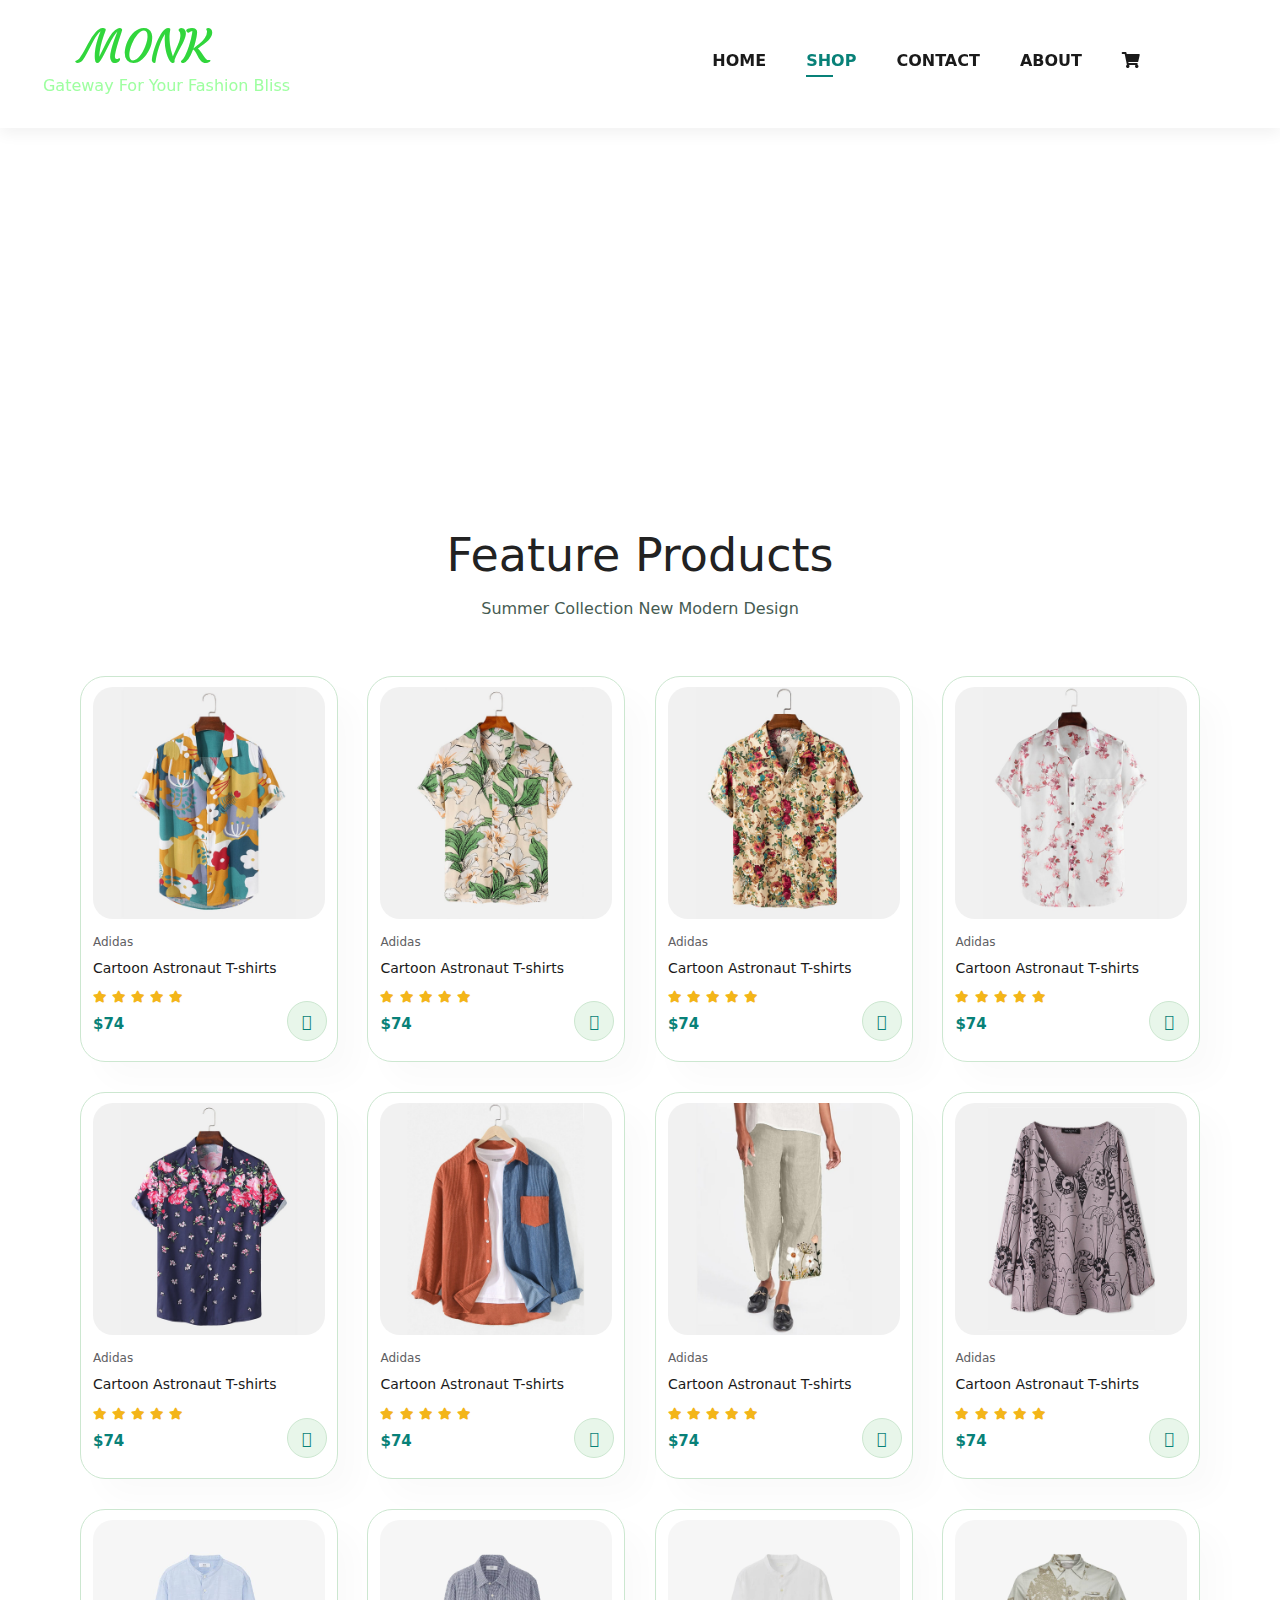
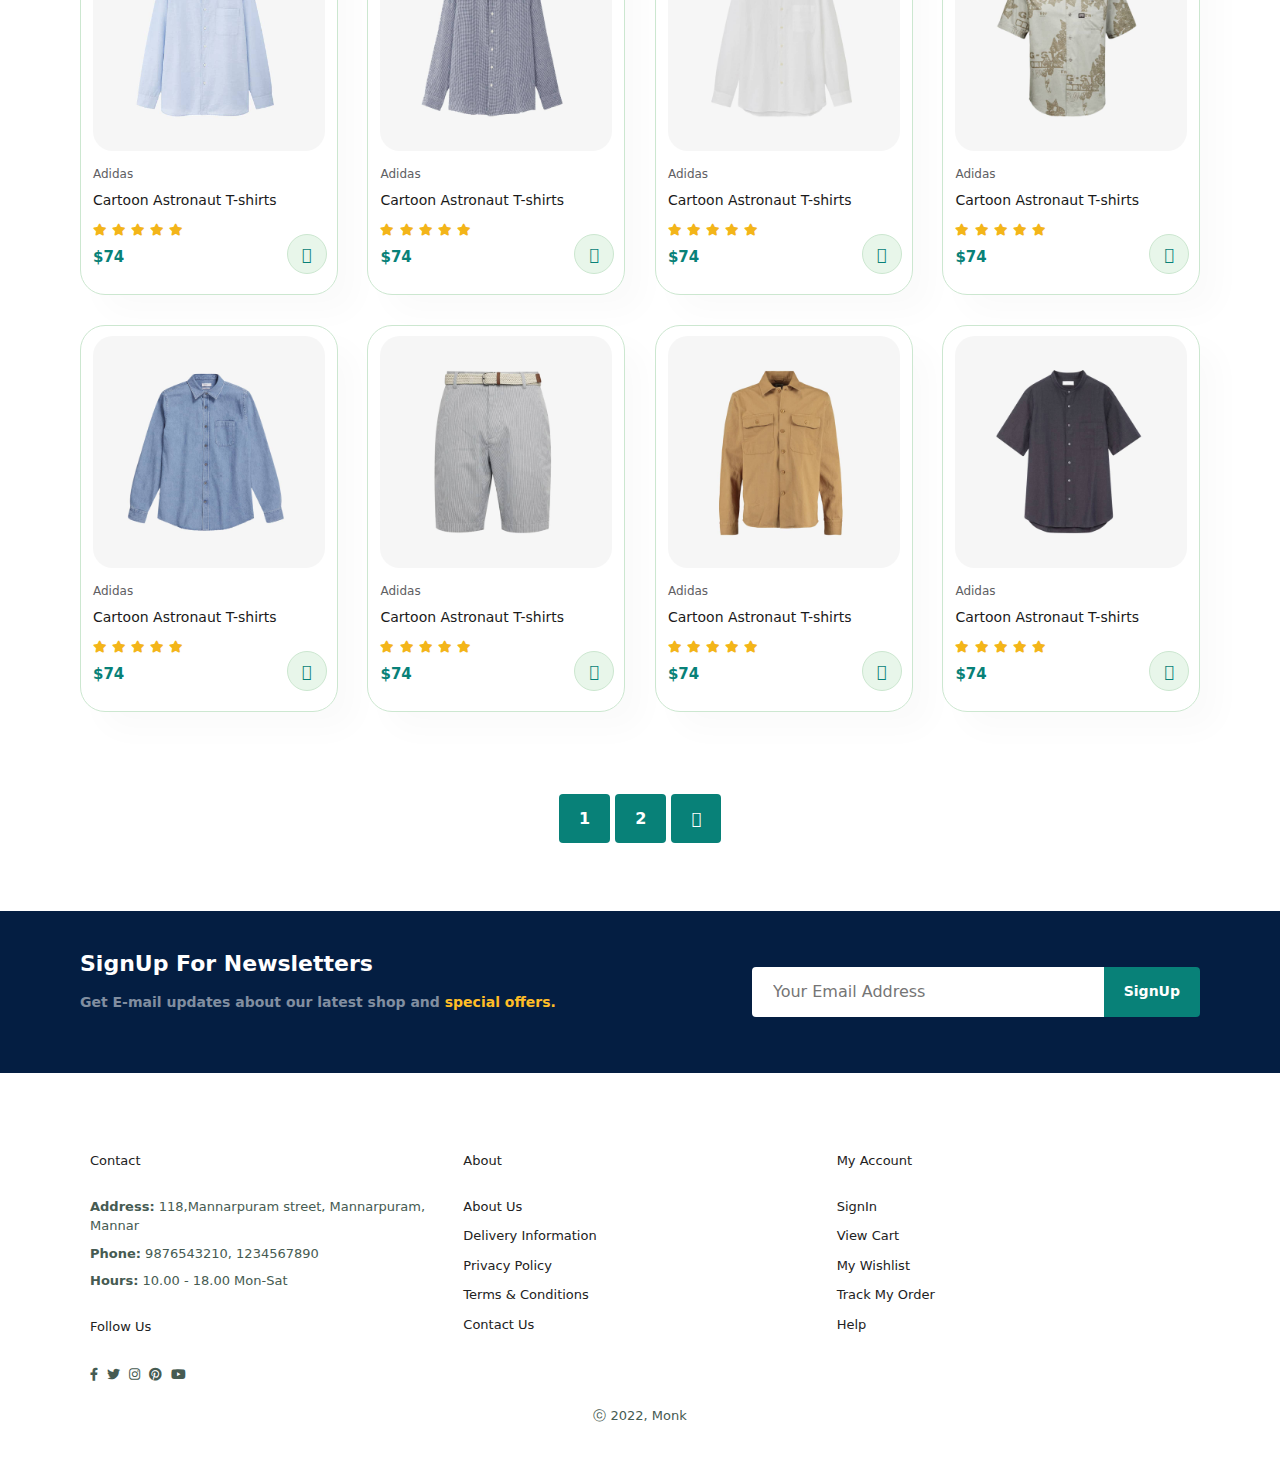
==== shop.html @ 442d3b22 "Monk FIles" ====
<!DOCTYPE html>
<html lang="en">
<head>
    <meta charset="UTF-8">
    <meta name="viewport" content="width=device-width, initial-scale=1.0">
    <title>Shop Page - Monk</title>
    <link rel="stylesheet" href="BOOTSTRAP/bootstrap-5.2.1-dist/css/bootstrap.min.css.css">
    <link rel="stylesheet" href="CSS/styles.css">
    <link rel="stylesheet" href="https://pro.fontawesome.com/releases/v5.10.0/css/all.css">
</head>
<body>
    <section id="header">
        <div class="log">
            <a href="#"><h2 class="logo">MONK</h2></a>
            <p>Gateway For Your Fashion Bliss</p>    
        </div>
        <div>
            <ul id="navbar">
                <li><a href="index.html">HOME</a></li>
                <li><a class="active" href="shop.html">SHOP</a></li>
                <li><a href="contact.html">CONTACT</a></li>
                <li><a href="aboutus.html">ABOUT</a></li>
                <li id="shoppingbag"><a href="cart.html"><i class="fas fa-shopping-cart"></i></a></li>
                <li><a href="#" id="close"><i class="far fa-times"></i></a></li>
            </ul>
        </div>
        <div id="mobile">
            <a href="#"><i class="far fa-shopping-bag"></i></a>
            <i id="bar" class="fas fa-outdent"></i>
        </div>
    </section>

    <section id="page-header">
        <h2>#stayhome</h2>
        <p>save more with coupon & up to 70% off! </p>
    </section>

    <section id="product1" class="section-p1">
        <h2>Feature Products</h2>
        <p>Summer Collection New Modern Design</p>
        <div class="pro-container">
            <div class="pro" onclick="window.location.href='sproduct.html';">
                <img src="IMG/products/f1.jpg" alt="PRODUCT1">
                <div class="des">
                    <span>Adidas</span>
                    <h5>Cartoon Astronaut T-shirts</h5>
                    <div class="star">
                        <i class="fas fa-star"></i>
                        <i class="fas fa-star"></i>
                        <i class="fas fa-star"></i>
                        <i class="fas fa-star"></i>
                        <i class="fas fa-star"></i>
                    </div>
                    <h4>$74</h4>
                </div>
                <a href="#"><i class="fal fa-shopping-cart cart"></i></a>
            </div>
            <div class="pro">
                <img src="IMG/products/f2.jpg" alt="PRODUCT2">
                <div class="des">
                    <span>Adidas</span>
                    <h5>Cartoon Astronaut T-shirts</h5>
                    <div class="star">
                        <i class="fas fa-star"></i>
                        <i class="fas fa-star"></i>
                        <i class="fas fa-star"></i>
                        <i class="fas fa-star"></i>
                        <i class="fas fa-star"></i>
                    </div>
                    <h4>$74</h4>
                </div>
                <a href="#"><i class="fal fa-shopping-cart cart"></i></a>
            </div>
            <div class="pro">
                <img src="IMG/products/f3.jpg" alt="PRODUCT3">
                <div class="des">
                    <span>Adidas</span>
                    <h5>Cartoon Astronaut T-shirts</h5>
                    <div class="star">
                        <i class="fas fa-star"></i>
                        <i class="fas fa-star"></i>
                        <i class="fas fa-star"></i>
                        <i class="fas fa-star"></i>
                        <i class="fas fa-star"></i>
                    </div>
                    <h4>$74</h4>
                </div>
                <a href="#"><i class="fal fa-shopping-cart cart"></i></a>
            </div>
            <div class="pro">
                <img src="IMG/products/f4.jpg" alt="PRODUCT4">
                <div class="des">
                    <span>Adidas</span>
                    <h5>Cartoon Astronaut T-shirts</h5>
                    <div class="star">
                        <i class="fas fa-star"></i>
                        <i class="fas fa-star"></i>
                        <i class="fas fa-star"></i>
                        <i class="fas fa-star"></i>
                        <i class="fas fa-star"></i>
                    </div>
                    <h4>$74</h4>
                </div>
                <a href="#"><i class="fal fa-shopping-cart cart"></i></a>
            </div>
            <div class="pro">
                <img src="IMG/products/f5.jpg" alt="PRODUCT5">
                <div class="des">
                    <span>Adidas</span>
                    <h5>Cartoon Astronaut T-shirts</h5>
                    <div class="star">
                        <i class="fas fa-star"></i>
                        <i class="fas fa-star"></i>
                        <i class="fas fa-star"></i>
                        <i class="fas fa-star"></i>
                        <i class="fas fa-star"></i>
                    </div>
                    <h4>$74</h4>
                </div>
                <a href="#"><i class="fal fa-shopping-cart cart"></i></a>
            </div>
            <div class="pro">
                <img src="IMG/products/f6.jpg" alt="PRODUCT6">
                <div class="des">
                    <span>Adidas</span>
                    <h5>Cartoon Astronaut T-shirts</h5>
                    <div class="star">
                        <i class="fas fa-star"></i>
                        <i class="fas fa-star"></i>
                        <i class="fas fa-star"></i>
                        <i class="fas fa-star"></i>
                        <i class="fas fa-star"></i>
                    </div>
                    <h4>$74</h4>
                </div>
                <a href="#"><i class="fal fa-shopping-cart cart"></i></a>
            </div>
            <div class="pro">
                <img src="IMG/products/f7.jpg" alt="PRODUCT7">
                <div class="des">
                    <span>Adidas</span>
                    <h5>Cartoon Astronaut T-shirts</h5>
                    <div class="star">
                        <i class="fas fa-star"></i>
                        <i class="fas fa-star"></i>
                        <i class="fas fa-star"></i>
                        <i class="fas fa-star"></i>
                        <i class="fas fa-star"></i>
                    </div>
                    <h4>$74</h4>
                </div>
                <a href="#"><i class="fal fa-shopping-cart cart"></i></a>
            </div>
            <div class="pro">
                <img src="IMG/products/f8.jpg" alt="PRODUCT8">
                <div class="des">
                    <span>Adidas</span>
                    <h5>Cartoon Astronaut T-shirts</h5>
                    <div class="star">
                        <i class="fas fa-star"></i>
                        <i class="fas fa-star"></i>
                        <i class="fas fa-star"></i>
                        <i class="fas fa-star"></i>
                        <i class="fas fa-star"></i>
                    </div>
                    <h4>$74</h4>
                </div>
                <a href="#"><i class="fal fa-shopping-cart cart"></i></a>
            </div>
            <div class="pro">
                <img src="IMG/products/n1.jpg" alt="PRODUCT1">
                <div class="des">
                    <span>Adidas</span>
                    <h5>Cartoon Astronaut T-shirts</h5>
                    <div class="star">
                        <i class="fas fa-star"></i>
                        <i class="fas fa-star"></i>
                        <i class="fas fa-star"></i>
                        <i class="fas fa-star"></i>
                        <i class="fas fa-star"></i>
                    </div>
                    <h4>$74</h4>
                </div>
                <a href="#"><i class="fal fa-shopping-cart cart"></i></a>
            </div>
            <div class="pro">
                <img src="IMG/products/n2.jpg" alt="PRODUCT2">
                <div class="des">
                    <span>Adidas</span>
                    <h5>Cartoon Astronaut T-shirts</h5>
                    <div class="star">
                        <i class="fas fa-star"></i>
                        <i class="fas fa-star"></i>
                        <i class="fas fa-star"></i>
                        <i class="fas fa-star"></i>
                        <i class="fas fa-star"></i>
                    </div>
                    <h4>$74</h4>
                </div>
                <a href="#"><i class="fal fa-shopping-cart cart"></i></a>
            </div>
            <div class="pro">
                <img src="IMG/products/n3.jpg" alt="PRODUCT3">
                <div class="des">
                    <span>Adidas</span>
                    <h5>Cartoon Astronaut T-shirts</h5>
                    <div class="star">
                        <i class="fas fa-star"></i>
                        <i class="fas fa-star"></i>
                        <i class="fas fa-star"></i>
                        <i class="fas fa-star"></i>
                        <i class="fas fa-star"></i>
                    </div>
                    <h4>$74</h4>
                </div>
                <a href="#"><i class="fal fa-shopping-cart cart"></i></a>
            </div>
            <div class="pro">
                <img src="IMG/products/n4.jpg" alt="PRODUCT4">
                <div class="des">
                    <span>Adidas</span>
                    <h5>Cartoon Astronaut T-shirts</h5>
                    <div class="star">
                        <i class="fas fa-star"></i>
                        <i class="fas fa-star"></i>
                        <i class="fas fa-star"></i>
                        <i class="fas fa-star"></i>
                        <i class="fas fa-star"></i>
                    </div>
                    <h4>$74</h4>
                </div>
                <a href="#"><i class="fal fa-shopping-cart cart"></i></a>
            </div>
            <div class="pro">
                <img src="IMG/products/n5.jpg" alt="PRODUCT5">
                <div class="des">
                    <span>Adidas</span>
                    <h5>Cartoon Astronaut T-shirts</h5>
                    <div class="star">
                        <i class="fas fa-star"></i>
                        <i class="fas fa-star"></i>
                        <i class="fas fa-star"></i>
                        <i class="fas fa-star"></i>
                        <i class="fas fa-star"></i>
                    </div>
                    <h4>$74</h4>
                </div>
                <a href="#"><i class="fal fa-shopping-cart cart"></i></a>
            </div>
            <div class="pro">
                <img src="IMG/products/n6.jpg" alt="PRODUCT6">
                <div class="des">
                    <span>Adidas</span>
                    <h5>Cartoon Astronaut T-shirts</h5>
                    <div class="star">
                        <i class="fas fa-star"></i>
                        <i class="fas fa-star"></i>
                        <i class="fas fa-star"></i>
                        <i class="fas fa-star"></i>
                        <i class="fas fa-star"></i>
                    </div>
                    <h4>$74</h4>
                </div>
                <a href="#"><i class="fal fa-shopping-cart cart"></i></a>
            </div>
            <div class="pro">
                <img src="IMG/products/n7.jpg" alt="PRODUCT7">
                <div class="des">
                    <span>Adidas</span>
                    <h5>Cartoon Astronaut T-shirts</h5>
                    <div class="star">
                        <i class="fas fa-star"></i>
                        <i class="fas fa-star"></i>
                        <i class="fas fa-star"></i>
                        <i class="fas fa-star"></i>
                        <i class="fas fa-star"></i>
                    </div>
                    <h4>$74</h4>
                </div>
                <a href="#"><i class="fal fa-shopping-cart cart"></i></a>
            </div>
            <div class="pro">
                <img src="IMG/products/n8.jpg" alt="PRODUCT8">
                <div class="des">
                    <span>Adidas</span>
                    <h5>Cartoon Astronaut T-shirts</h5>
                    <div class="star">
                        <i class="fas fa-star"></i>
                        <i class="fas fa-star"></i>
                        <i class="fas fa-star"></i>
                        <i class="fas fa-star"></i>
                        <i class="fas fa-star"></i>
                    </div>
                    <h4>$74</h4>
                </div>
                <a href="#"><i class="fal fa-shopping-cart cart"></i></a>
            </div>
        </div>
    </section>

    <section id="pagination" class="section-p1">
        <a href="#">1</a>
        <a href="#">2</a>
        <a href="#"><i class="fal fa-long-arrow-alt-right"></i></a>
    </section>


    <section id="newsletter" class="section-p1 section-m1">
        <div class="newstext">
            <h4>SignUp For Newsletters</h4>
            <p>Get E-mail updates about our latest shop and <span>special offers.</span></p>
        </div>
        <div class="form">
            <input type="text" name="" id="" placeholder="Your Email Address">
            <button class="normal">SignUp</button>
        </div>
    </section>

    <footer class="section-p1">
        <div class="col">
            <h4>Contact</h4>
            <p><b>Address:</b> 118,Mannarpuram street, Mannarpuram, Mannar</p>
            <p><b>Phone:</b> 9876543210, 1234567890</p>
            <p><b>Hours:</b> 10.00 - 18.00 Mon-Sat</p>
            <div class="follow">
                <h4>Follow Us</h4>
                <div class="icon">
                    <a href="#"><i class="fab fa-facebook-f"></i></a>
                    <a href="#"><i class="fab fa-twitter"></i></a>
                    <a href="#"><i class="fab fa-instagram"></i></a>
                    <a href="#"><i class="fab fa-pinterest"></i></a>
                    <a href="#"><i class="fab fa-youtube"></i></a>
                </div>
            </div>
        </div>
        <div class="col">
            <h4>About</h4>
            <a href="#">About Us</a>
            <a href="#">Delivery Information</a>
            <a href="#">Privacy Policy</a>
            <a href="#">Terms & Conditions</a>
            <a href="#">Contact Us</a>
        </div>
        <div class="col">
            <h4>My Account</h4>
            <a href="#">SignIn</a>
            <a href="#">View Cart</a>
            <a href="#">My Wishlist</a>
            <a href="#">Track My Order</a>
            <a href="#">Help</a>
        </div>
        <div class="copyright">
            <p>ⓒ 2022, Monk</p>
        </div>
    </footer>

    <script src="script.js"></script>
</body>
</html>
---- CSS/styles.css ----
/*FONTS*/
@import url('https://fonts.googleapis.com/css2?family=Courgette&display=swap');
@import url('https://fonts.googleapis.com/css2?family=Source+Sans+Pro:ital@1&display=swap');
/*HERO*/

*
{
    margin: 0;
    padding: 0;
    box-sizing: border-box;
}
h1
{
    font-size: 50px;
    line-height: 64px;
    color: #222;
}
h2
{
    font-size: 46px;
    line-height: 54px;
    color: #222;
}
h4
{
    font-size: 20px;
    color: #222;
}
h6
{
    font-weight: 700;
    font-size: 12px;
}
p
{
    font-size: 16px;
    color: #465b52;
    margin: 15px 0 20px 0;
}
.section-p1
{
    padding: 40px 80px;
}
.section-m1
{
    margin: 40px 0;
}
body
{
    width: 100%;
}
button.normal
{
    font-weight: 700;
    font-size: 14px;
    color: #000000;
    background-color: #fff;
    padding: 10px 20px;
    border-radius: 4px;
    border-style: none;
    outline: none;
    cursor: pointer;
    transition: 0.3s ease;
} 
button.white
{
    font-weight: 600;
    font-size: 13px;
    color: #fff;
    background-color: transparent;
    padding: 11px 18px;
    border: 1px solid #fff;
    border-radius: 4px;
    outline: none;
    cursor: pointer;
    transition: 0.3s ease;
}
/*INDEX.HTML/*
/*HEADER*/
#header
{
    display: flex;
    align-items: center;
    justify-content: space-between;
    padding: 20px 80px 10px 80px;
    background-color: #ffff;
    box-shadow: 0 5px 15px rgba(0,0,0,0.06);
    z-index: 999;
    position: sticky;
    top: 0;
    left: 0;
}
#header .log
{
    display: flex;
    flex-direction: column;
}
#header .log a
{
    text-decoration: none;
}
#header .log .logo
{
    font-family: 'Courgette', cursive;
    text-decoration: none;
    color: #31d63c;
    font-size: 45px;
    margin-bottom: 0;
}
#header .log p
{
    margin-top: 0;
    margin-left: -15%;
    color: #9effa0;
}
#navbar
{
    display: flex;
    align-items: center;
    justify-content: center;
}
#navbar li
{
    list-style: none;
    padding: 0 20px;
    position: relative;
}
#navbar li a
{
    text-decoration: none;
    font-size: 16px;
    font-weight: 600;
    color: #1a1a1a;
    transition: 0.2s ease;
}
#navbar li a:hover,
#navbar li a.active
{
    color: #088178;
}
#navbar li a.active::after,
#navbar li a:hover::after
{
    content: "";
    width: 30%;
    height: 2px;
    background-color: #088178;
    position: absolute;
    bottom: -4px;
    left: 20px;
}
#mobile
{
    display: none;
    align-items: center;   
}
#close
{
    display: none;
}
#hero
{
    background-image: url("C:/Users/USER/Desktop/MONK/IMG/hero4.png");
    height: 90vh;
    width: 100%;
    background-position: top 25% right 25%;
    background-size: cover;    
    padding: 0 80px;
    display: flex;
    flex-direction: column;
    align-items: flex-start;
    justify-content: center;
}
#hero h4
{
    padding-bottom: 14px;
}
#hero h1
{
    font-family: 'Source Sans Pro', sans-serif;
    color: #088178;
}
#hero button
{
    background-image: url("C:/Users/USER/Desktop/MONK/IMG/button.png");
    border: 0;
    padding: 14px 80px 14px 65px;
    background-color: transparent;
    cursor: pointer;
    font-weight: 700;
    font-size: 15px;
    color: #088178;
    background-repeat: no-repeat;
}
#feature
{
    display: flex;
    align-items: center;
    justify-content: space-around;
    flex-wrap: wrap;
}
#feature .fe-box
{
    width: 180px;
    text-align: center;
    border: 1px solid #cce7d0;
    padding: 25px 15px;
    box-shadow: 20px 20px 34px rgba(0,0,0,0.03);
    border-radius: 4px;
    margin: 15px 0;
}
#feature .fe-box img
{
    width: 100%;
    margin-bottom: 10px;
}
#feature .fe-box:hover
{
    box-shadow: 10px 10px 54px rgba(70,62,221,0.01);
}
#feature .fe-box h6
{
    line-height: 1;
    padding: 9px 8px 9px 8px;
    border-radius: 4px;
    color: #088178;
    background-color: #fddde4;
}
#product1
{
    text-align: center;
}
#product1 .pro-container
{
    display: flex;
    justify-content: space-between;
    padding-top: 20px;
    flex-wrap: wrap;
}
#product1 .pro
{
    width: 23%;
    min-width: 250px;
    border: 1px solid #cce7d0;
    padding: 10px 12px;
    border-radius: 25px;
    cursor: pointer;
    box-shadow: 20px 20px 30px rgba(0,0,0,0.02);
    margin: 15px 0;
    transition: 0.2s ease;
    position: relative;
}
#product1 .pro:hover
{
    box-shadow: 20px 20px 30px rgba(0,0,0,0.06);
}
#product1 .pro img
{
    width: 100%;
    border-radius: 20px;
}
#product1 .pro .des
{
    text-align: start;
    padding: 10px 0;
}
#product1 .pro .des span
{
    color: #606063;
    font-size: 12px;
}
#product1 .pro .des h5
{
    padding-top: 7px;
    color: #1a1a1a;
    font-size: 14px;
}
#product1 .pro .des i
{
    font-size: 12px;
    color: rgb(243, 181,25);
}
#product1 .pro .des h4
{
    padding-top: 7px;
    font-size: 15px;
    font-weight: 700;
    color: #088178;
}
#product1 .pro .cart
{
    width: 40px;
    height: 40px;
    line-height: 40px;
    border-radius: 50px;
    background-color: #e8f6ea;
    font-weight: 500;
    color: #088178;
    border: 1px solid #cce7d0;
    position: absolute;
    bottom: 20px;
    right: 10px;
}

#banner
{
    display: flex;
    flex-direction: column;
    align-items: center;
    justify-content: center;
    background-image: url("C:/Users/USER/Desktop/MONK/IMG/banner/b2.jpg");
    width: 100%;
    height: 40vh;
    background-size: cover;
    background-position: center;
}
#banner h4
{
    color: #fff;
    font-size: 16px;
}
#banner h2
{
    color: #fff;
    font-size: 30px;
    padding: 10px 0;
}
#banner h2 span
{
    color: #ef3636;
}
#banner button:hover
{
    background-color: #088178;
    color: #fff;
}

#sm-banner
{
    display: flex;
    justify-content: space-between;
    flex-wrap: wrap;
 
}
#sm-banner .banner-box
{
    display: flex;
    flex-direction: column;
    align-items: flex-start;
    justify-content: center;
    background-image: url("C:/Users/USER/Desktop/E-COMMERCE SITE/FRONTEND/IMG/banner/b17.jpg");
    min-width: 670px;
    height: 50vh;
    padding: 30px;
    background-size: cover;
    background-position: center;
}
#sm-banner .banner-box2
{
    background-image: url("C:/Users/USER/Desktop/E-COMMERCE SITE/FRONTEND/IMG/banner/b10.jpg");
}
#sm-banner h4
{
    color: #fff;
    font-size: 20px;
    font-weight: 300;
}
#sm-banner h2
{
    color: #fff;
    font-size: 28px;
    font-weight: 800;
}
#sm-banner span
{
    color: #fff;
    font-size: 14px;
    font-weight: 500;
    padding-bottom: 15px;
}
#sm-banner .banner-box button:hover
{
    background-color: #088178;
    border: 1px solid #088178;
    color: #fff;
}
#banner3
{
    display: flex;
    justify-content: space-between;
    flex-wrap: wrap;
    padding: 0 80px;
}
#banner3 .banner-box
{
    display: flex;
    flex-direction: column;
    align-items: flex-start;
    justify-content: center;
    background-image: url("C:/Users/USER/Desktop/E-COMMERCE SITE/FRONTEND/IMG/banner/b7.jpg");
    min-width: 30%;
    height: 30vh;
    padding: 20px;
    margin-bottom: 20px;
    background-size: cover;
    background-position: center;
}
#banner3 h2
{
    color: #fff;
    font-size: 22px;
    font-weight: 900;
}
#banner3 h3
{
    color: #ec544e;
    font-size: 15px;
    font-weight: 800;
}
#banner3 .banner-box2
{
    background-image: url("C:/Users/USER/Desktop/E-COMMERCE SITE/FRONTEND/IMG/banner/b4.jpg");
}
#banner3 .banner-box3
{
    background-image: url("C:/Users/USER/Desktop/E-COMMERCE SITE/FRONTEND/IMG/banner/b18.jpg");
}

#newsletter
{
    display: flex;
    justify-content: space-between;
    align-items: center;
    flex-wrap: wrap;
    background-image: url("C:/Users/USER/Desktop/E-COMMERCE SITE/FRONTEND/IMG/banner/b14.png");
    background-repeat: no-repeat;
    background-position: 20% 30%;
    background-color: #041e42;
}
#newsletter h4
{
    font-size: 22px;
    font-weight: 700;
    color: #fff;
}
#newsletter p
{
    font-size: 14px;
    font-weight: 600;
    color: #818ea0;
}
#newsletter p span
{
    color: #ffbd27;
}
#newsletter .form
{
    display: flex;
    width: 40%;
}
#newsletter input
{
    width: 100%;
    height: 3.125rem;
    padding: 0 1.25em;
    border: 1px solid transparent;
    border-radius: 4px;
    outline: none;
    border-top-right-radius: 0;
    border-bottom-right-radius: 0;
}
#newsletter button
{
    background-color: #088178;
    color: #fff;
    white-space: nowrap;
    border-top-left-radius: 0;
    border-bottom-left-radius: 0;
}

footer
{
    display: flex;
    justify-content: space-between;
    flex-wrap: wrap;
}
footer .col
{
    display: flex;
    flex-direction: column;
    align-items: flex-start;
    margin: 0 0 20px 10px;
}
footer .logo
{
    margin-bottom: 30px;
}
footer h4
{
    font-size: 13px;
    padding-bottom: 20px;
}
footer p
{
    font-size: 13px;
    margin: 0 0 8px 0;
}
footer a
{
    font-size: 13px;
    text-decoration: none;
    color: #222;
    margin-bottom: 10px;
}
footer .follow
{
    margin-top: 20px;
}
footer .follow i
{
    color: #465b52;
    padding-right: 4px;
    cursor: pointer;
}
footer .install .row img
{
    border: 1px solid #088178;
    width: 50%;
    border-radius: 6px;
}
footer .install img
{
    margin: 10px 0 15px 0;
}
footer .follow i:hover,
footer a:hover
{
    color: #088178;
}
footer .copyright
{
    width: 100%;
    text-align: center;
}
/*INDEX.HTML*/

/*SHOP.HTML*/
#page-header
{
    background-image: url("C:/Users/USER/Desktop/MONK/IMG/banner/b1.jpg");
    width: 100%;
    height: 40vh;
    background-size: cover;
    display: flex;
    justify-content: center;
    text-align: center;
    flex-direction: column;
    padding: 14px;
}
#page-header h2,
#page-header p
{
    color: #ffff;
}

#pagination
{
    text-align: center;
}
#pagination a
{
    text-decoration: none;
    background-color: #088178;
    padding: 15px 20px;
    border-radius: 4px;
    color: #fff;
    font-weight: 600;
}
#pagination a i
{
    font-size: 16px;
    font-weight: 600;
}
/*SHOP.HTML*/

/*SINGLE PRODUCT*/
#prodetails
{
    display: flex;
    margin-top: 20px;
}
#MainImg
{
    margin-bottom: 7px;
}
#prodetails .single-pro-img
{
    width: 40%;
    margin-right: 50px;
}
.small-img-group
{
    display: flex;
    justify-content: space-between;
}
.small-img-col
{
    flex-basis: 24%;
    cursor: pointer;
}
#prodetails .single-pro-details 
{
    width: 50%;
    padding-top: 30px;
}
#prodetails .single-pro-details h4
{
    padding: 40px 0 20px 0;
}
#prodetails .single-pro-details h2
{
    font-size: 20px;
}
#prodetails .single-pro-details select
{
    display: block;
    padding: 5px 10px;
    margin-bottom: 10px;
    border-radius: 5px;
}
#prodetails .single-pro-details input
{
    width: 50px;
    height: 47px;
    padding-left: 10px;
    font-size: 16px;
    margin-right: 10px;
}
#prodetails .single-pro-details input:focus
{
    outline: none;
}
#prodetails .single-pro-details button
{
    background-color: #088178;
    color: #fff;
}
#prodetails .single-pro-details span
{
    line-height: 25px;
}
/*SINGLE PRODUCT*/

/* ABOUT US */
#page-header.about-header
{
    background-image: url("C:/Users/USER/Desktop/MONK/IMG/about/banner.png");
}
#about-head
{
    display: flex;
    align-items: center;
}
#about-head img
{
    width: 50%;
    height: auto;
    border-radius: 10px;
}
#about-head div
{
    padding-left: 40px;
}
/* ABOUT US */

/* CONTACT US */
#contact-details
{
    display: flex;
    align-items: center;
    justify-content: space-between;
}
#contact-details .details span,
#form-details form span
{
    font-size: 18px;
}
#contact-details .details h2,
#form-details form h2
{
    font-size: 26px;
    line-height: 35px;
    padding: 20px 0;
}
#contact-details .details h3
{
    font-size: 16px;
    padding-bottom: 15px;
}
#contact-details .details li
{
    list-style: none;
    display: flex;
    padding: 10px 0;
}
#contact-details .details li i
{
    font-size: 20px;
    padding-top: 7px;
    padding-right: 22px;
}
#contact-details .details li p
{
    margin: 0;
    font-size: 20px;
}
#form-details
{
    display: flex;
    justify-content: space-between;
    margin: 30px;
    padding: 80px;
    border: 1px solid #e1e1e1;
}
#form-details form
{
    width: 65%;
}
#form-details form input,
#form-details form textarea
{
    width: 100%;
    padding: 12px 15px;
    outline: none;
    margin-bottom: 20px;
    border: 1px solid #e1e1e1;
}
#form-details form button
{
    background-color: #088178;
    color: #ffff;
}
#form-details .people
{
    margin-top: 9%;
}
#form-details .people div
{
    display: flex;
    align-items: flex-start;
    padding-bottom: 25px;
}
#form-details .people div img
{
    width: 65px;
    height: 65px;
    object-fit: cover;
    margin-right: 15px;
}
#form-details .people div p
{
    margin: 0;
    font-size: 13px;
    line-height: 25px;
}
#form-details .people div p span
{
    display: block;
    font-size: 16px;
    font-weight: 600;
    color:#000000;
}
/* CONTACT US */

/* CART */
#cart
{
    overflow-x: auto;
}
#cart table
{
    width: 100%;
    border-collapse: collapse;
    table-layout: fixed;
    white-space: nowrap;
}
#cart table thead
{
    border: 1px solid #e2e9e1;
    border-left: none;
    border-right: none;
}
#cart table thead td
{
    font-weight: 700;
    text-transform: uppercase;
    font-size: 13px;
    padding: 18px;
}
#cart table tbody tr td
{
    padding-top: 15px;
}
#cart table tbody td
{
    font-size: 13px;
}
#cart table img
{
    width: 70px;
}
#cart table td:nth-child(1),
#cart table td:nth-child(2),
#cart table td:nth-child(3),
#cart table td:nth-child(4),
#cart table td:nth-child(5),
#cart table td:nth-child(6)
{
    width: 150px;
    text-align: center;
}
#cart table td:nth-child(5) input
{
    width: 70px;
    padding: 10px 5px 10px 15px;
}
#cart-add
{
    display: flex;
    flex-wrap: wrap;
    justify-content: space-between;
}
#coupon
{
    width: 50%;
    margin-bottom: 30px;
}
#coupon h3,
#subtotal h3
{
    padding-bottom: 15px;
}
#coupon input
{
    padding: 10px 20px;
    outline: none;
    width: 60%;
    margin-right: 10px;
    border: 1px solid #e2e9e1;
}
#coupon button,
#subtotal button
{
    background-color: #088178;
    color: #fff;
    padding: 12px;
}
#subtotal
{
    width: 50%;
    margin-bottom: 30px;
    border: 1px solid #e2e9e1;
    padding: 30px;
}
#subtotal table
{
    border-collapse: collapse;
    width: 100%;
    margin-bottom: 20px;
}
#subtotal table td
{
    width: 50%;
    border: 1px solid #e2e9e1;
    padding: 10px;
    font-size: 13px;
}
/* CART */

@media (max-width:799px) 
{
    .section-p1
    {
        padding: 40px 40px;
    }
    #navbar 
    {
        display: flex;
        flex-direction: column;
        align-items: flex-start;
        justify-content: flex-start;
        position: fixed;
        top: 0;
        right: -300px;
        width: 300px;
        height: 100vh;
        background-color: #e3e6f3;
        box-shadow: 0 40px 60px rgba(0, 0, 0, 0.1);
        padding: 80px 0 0 10px;
        transition: 0.3s;
    }    
    #navbar li
    {
        margin-bottom: 25px;
    }
    #mobile
    {
        display: flex;
        align-items: center;   
    }
    #mobile i
    {
        color: #1a1a1a;
        font-size: 24px;
        padding-left: 20px;
    }
    #navbar.active
    {
        right: 0px;
    }
    #close
    {
        display: initial;
        position: absolute;
        bottom: 270px;
        left: 20px;
        color: #222;
        font-size: 26px;
    }
    #shoppingbag
    {
        display: none;
    }
    #hero
    {
        height: 90vh;
        padding: 0 80px;
        background-position: top 30% right 30%;
    }
    #feature
    {
        justify-content: center;
    }
    #feature .fe-box 
    {
        margin: 15px 15px;
    }
    #product1 .pro-container 
    {
        justify-content: center;
    }
    #product1 .pro 
    {
        margin: 15px 15px;
    }
    #banner 
    {
        height: 20vh;
    }
    #sm-banner .banner-box 
    {
        min-width: 100%;
        height: 32vh;
    }
    #banner3 
    {
        padding: 0 40px;
    }
    #banner3 .banner-box 
    {
        width: 28%;
    }
    #newsletter .form
    {
        width: 70%;
    }

    /* CONTACT */
    #form-details
    {
        padding: 40px;
    }
    #form-details form
    {
        width: 50%;
    }
    /* CONTACT */
}

@media(max-width:477px)
{
    .section-p1
    {
        padding: 20px;
    }
    #header 
    {
        padding: 10px 30px;
    }
    #hero 
    {
        padding: 0 20px;
        background-position:60%;
    }
    h1
    {
        font-size: 38px;
    }
    h2 
    {
        font-size: 32px;
    }
    #feature .fe-box 
    {
        width: 155px;
        margin:0 0 15px 0;
    }
    #feature 
    {
        justify-content: space-between;
    }
    #feature .fe-box
    {
        width: 155px;
        margin: 0 0 15px 0;
    }
    #product1 .pro 
    {
        width: 100%;
    }
    #banner 
    {
        height: 40vh;
    }
    #sm-banner .banner-box 
    {
        height: 40vh;
    }
    #sm-banner .banner-box2 
    {
        margin-top: 20px;
    }
    #banner3 
    {
        padding: 0 20px;
    }
    #banner3 .banner-box 
    {
        width: 100%;
    }
    #newsletter 
    {
        padding: 40px 20px;
    }
    #newsletter .form
    {
        width: 100%;
    }
    footer .copyright
    {
        text-align: start;
    }

    /* SINGLE PRODUCT */
    #prodetails
    {
        display: flex;
        flex-direction: column;
    }
    #prodetails .single-pro-img
    {
        width: 100%;
        margin-right: 50px;
    }
    #prodetails .single-pro-details
    {
        width: 100%;
    }
    /* SINGLE PRODUCT */

    /* ABOUTUS */
    #about-head
    {
        flex-direction: column;
    }
    #about-head img
    {
        width: 50%;
        margin-bottom: 20px;
    }
    #about-head div
    {
        padding-left: 0px;
    }
    /* ABOUTUS */

    /* CONTACT US */
    #contact-details
    {
        flex-direction: column;
    }
    #contact-details .details
    {
        width: 100%;
        margin-bottom: 30px;
    }
    #form-details
    {
        margin: 10px;
        padding: 30px 10px;
        flex-wrap: wrap;
    }
    #form-details form
    {
        width: 100%;
        margin-bottom: 30px;
    }
    /* CONTACT US */

    /* CART */
    #cart-add
    {
        flex-direction: column;
    }
    #coupon
    {
        width: 100%;
    }
    #subtotal
    {
        width: 100%;
        padding: 20px;
    }
    /* CART */
}
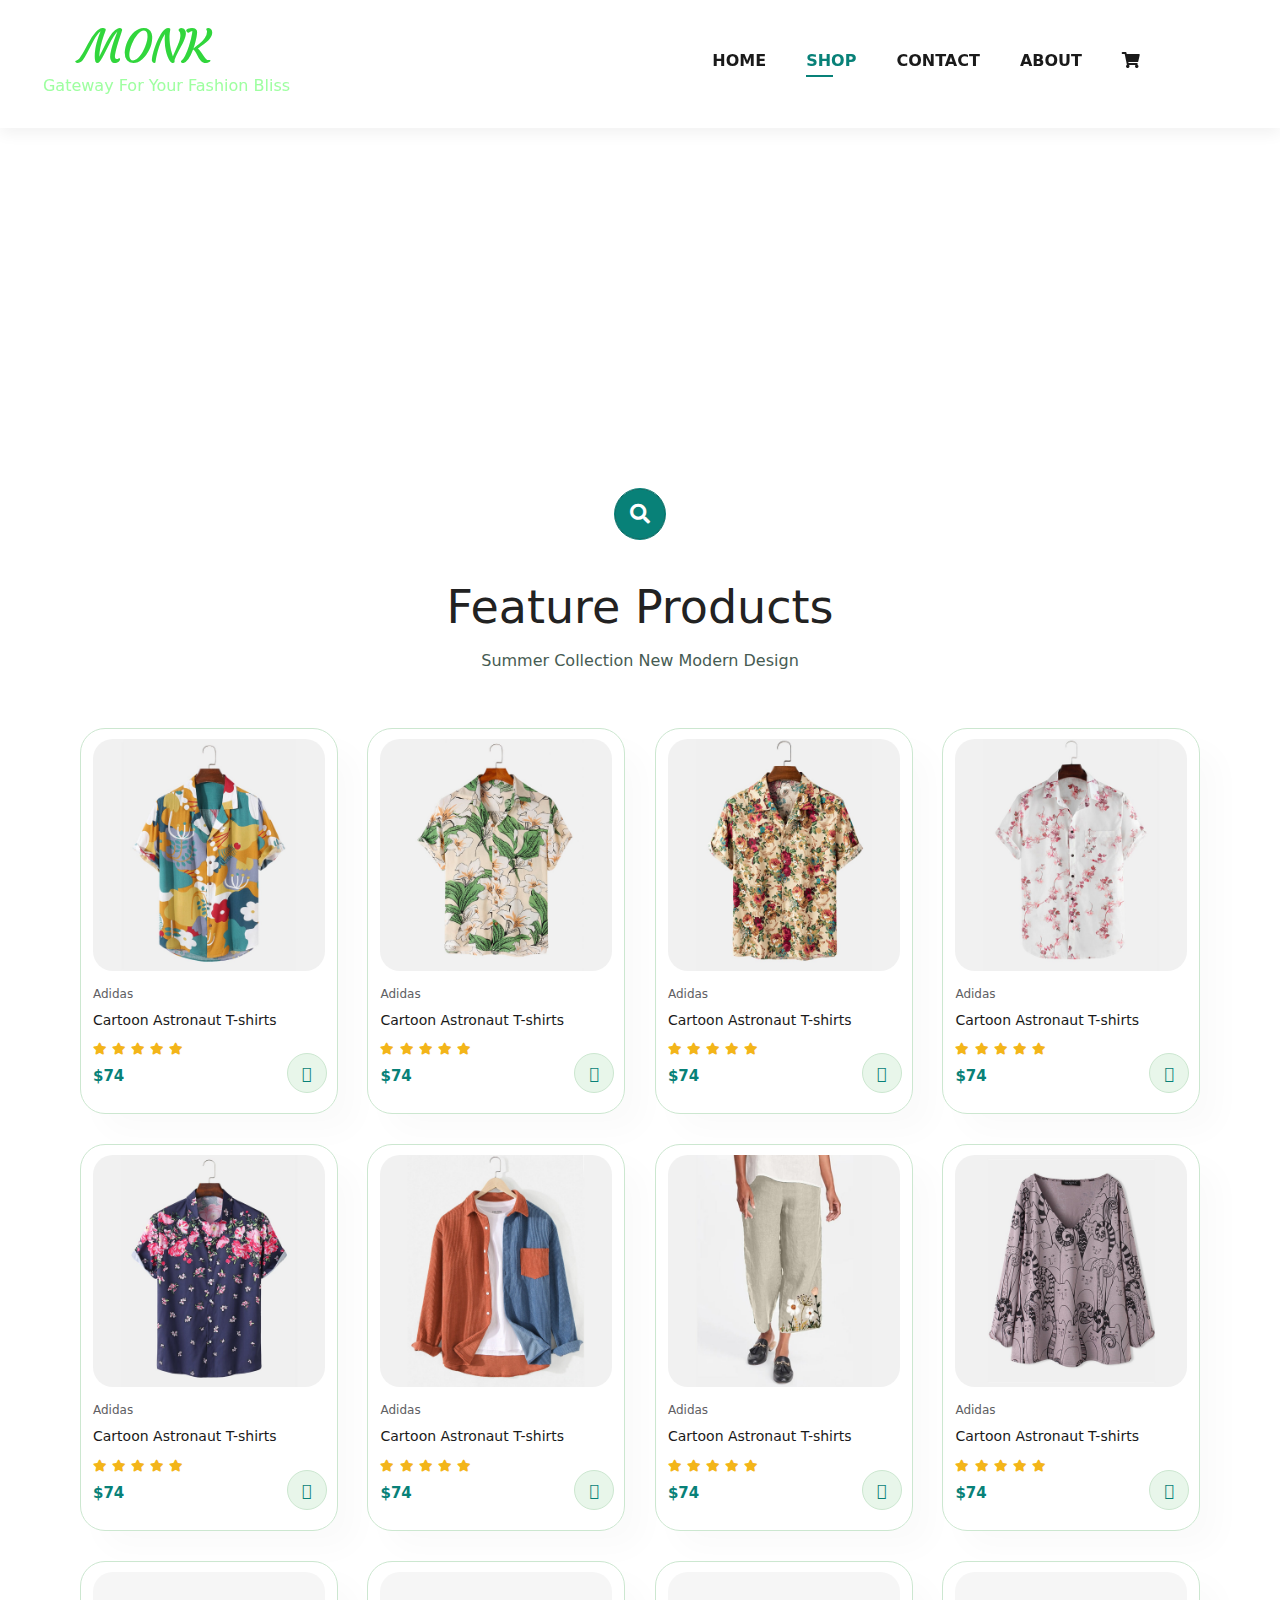
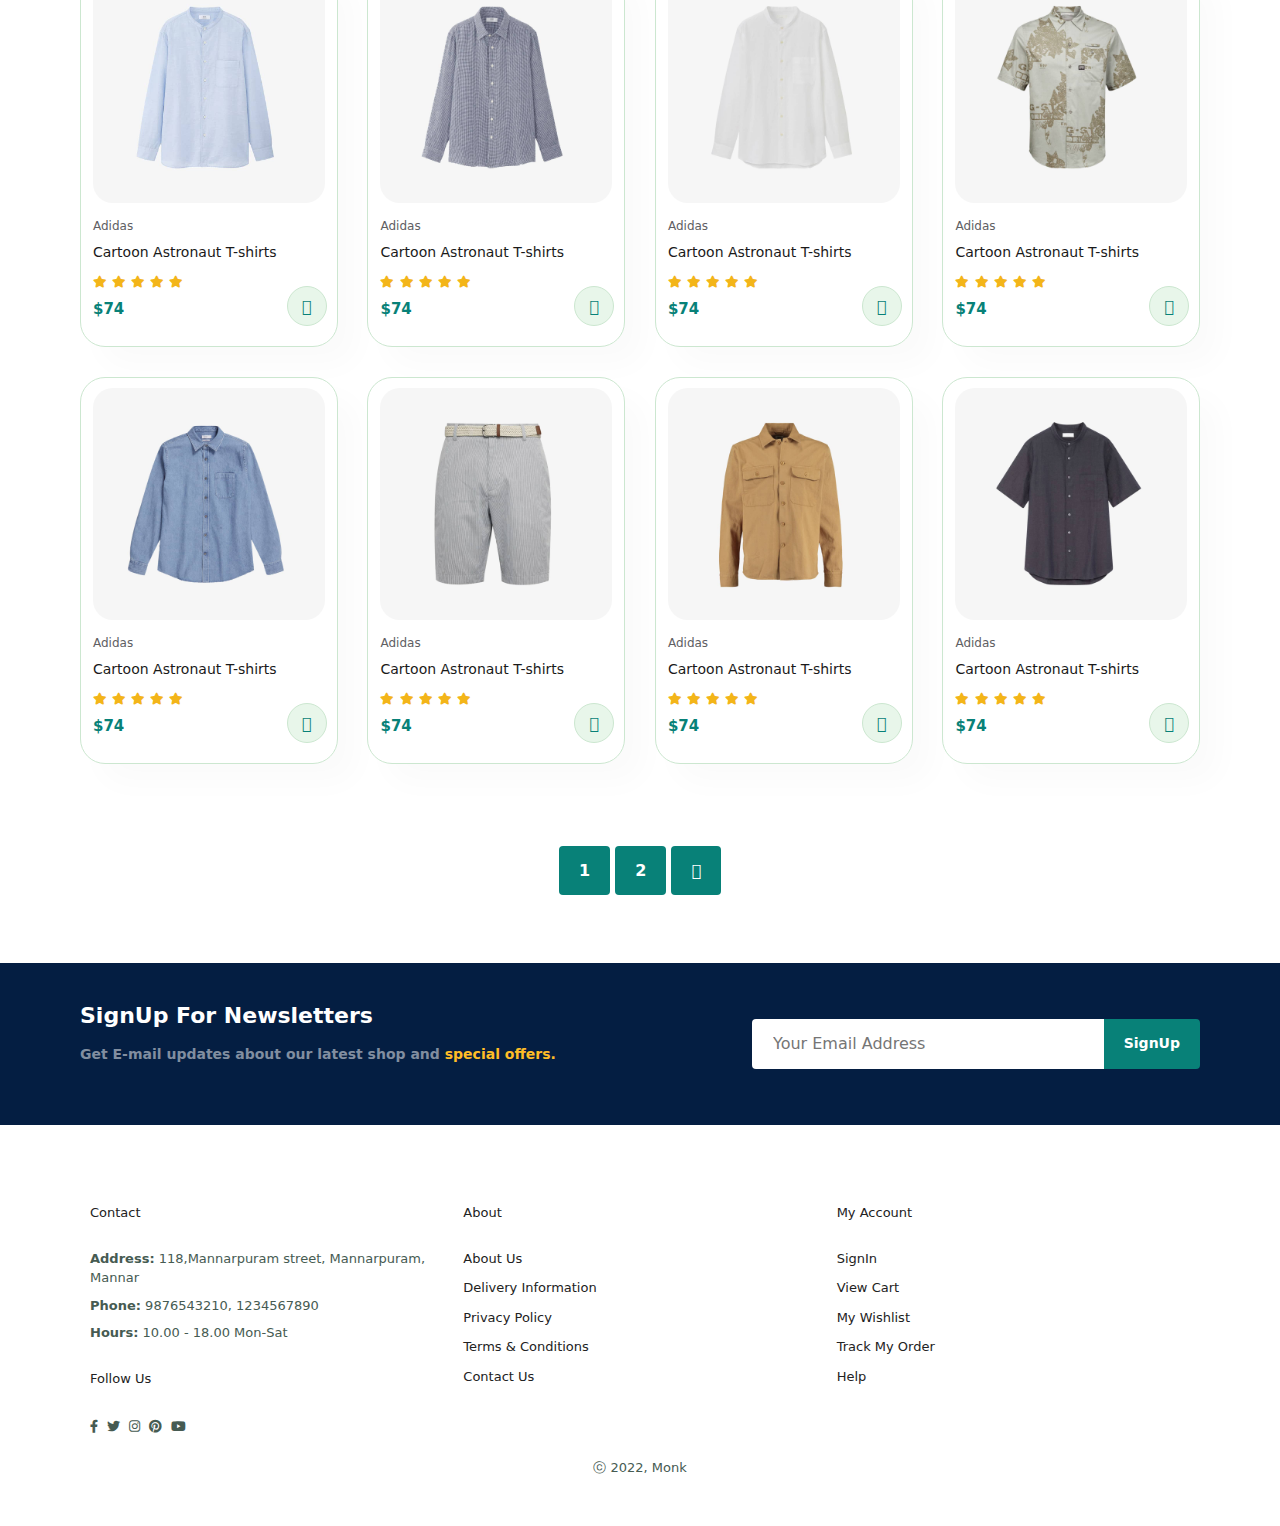
==== commit 17708053: "Update shop.html" ====
--- a/shop.html
+++ b/shop.html
@@ -35,6 +35,15 @@
         <p>save more with coupon & up to 70% off! </p>
     </section>
 
+    <section>
+        <center>
+            <div class="search-box">
+                <button class="btn-search"><i class="fas fa-search"></i></button>
+                <input type="text" class="input-search" id="searchInput" placeholder="Type to Search...">
+            </div>
+        </center>
+    </section>
+    
     <section id="product1" class="section-p1">
         <h2>Feature Products</h2>
         <p>Summer Collection New Modern Design</p>
@@ -356,4 +365,4 @@
 
     <script src="script.js"></script>
 </body>
-</html>+</html>
--- a/CSS/styles.css
+++ b/CSS/styles.css
@@ -160,7 +160,7 @@
 }
 #hero
 {
-    background-image: url("C:/Users/USER/Desktop/MONK/IMG/hero4.png");
+    background-image: url("IMG\hero4.png");
     height: 90vh;
     width: 100%;
     background-position: top 25% right 25%;
@@ -182,7 +182,7 @@
 }
 #hero button
 {
-    background-image: url("C:/Users/USER/Desktop/MONK/IMG/button.png");
+    background-image: url("IMG\\button.png");
     border: 0;
     padding: 14px 80px 14px 65px;
     background-color: transparent;
@@ -581,6 +581,62 @@
     font-size: 16px;
     font-weight: 600;
 }
+.search-box{
+    width: fit-content;
+    height: fit-content;
+    position: relative;
+    border: 1px solid #088178;
+    border-radius: 35px;
+  }
+  .input-search{
+    height: 50px;
+    width: 50px;
+    border-top: none;
+    border-style: none;
+    padding: 10px;
+    font-size: 18px;
+    outline: none;
+    border-radius: 25px;
+    transition: all .5s ease-in-out;
+    background-color: #000;
+    padding-right: 40px;
+    color:#000;
+  }
+  .input-search::placeholder{
+    color:#088178;
+    font-size: 18px;
+    letter-spacing: 1px;
+    font-weight: 100;
+  }
+  .btn-search{
+    width: 50px;
+    height: 50px;
+    border-style: none;
+    font-size: 20px;
+    font-weight: bold;
+    outline: none;
+    cursor: pointer;
+    border-radius: 50%;
+    position: absolute;
+    right: 0px;
+    color:#fff ;
+    background-color:#088178;
+    pointer-events: painted;  
+  }
+  .btn-search:focus ~ .input-search{
+    width: 300px;
+    border-radius: 0px;
+    background-color: transparent;
+    border-bottom:1px solid rgba(255,255,255,.5);
+    transition: all 500ms cubic-bezier(0, 0.110, 0.35, 2);
+  }
+  .input-search:focus{
+    width: 300px;
+    border-radius: 0px;
+    background-color: transparent;
+    border-bottom:1px solid rgba(255,255,255,.5);
+    transition: all 500ms cubic-bezier(0, 0.110, 0.35, 2);
+  }
 /*SHOP.HTML*/
 
 /*SINGLE PRODUCT*/
@@ -1132,4 +1188,4 @@
         padding: 20px;
     }
     /* CART */
-}+}
